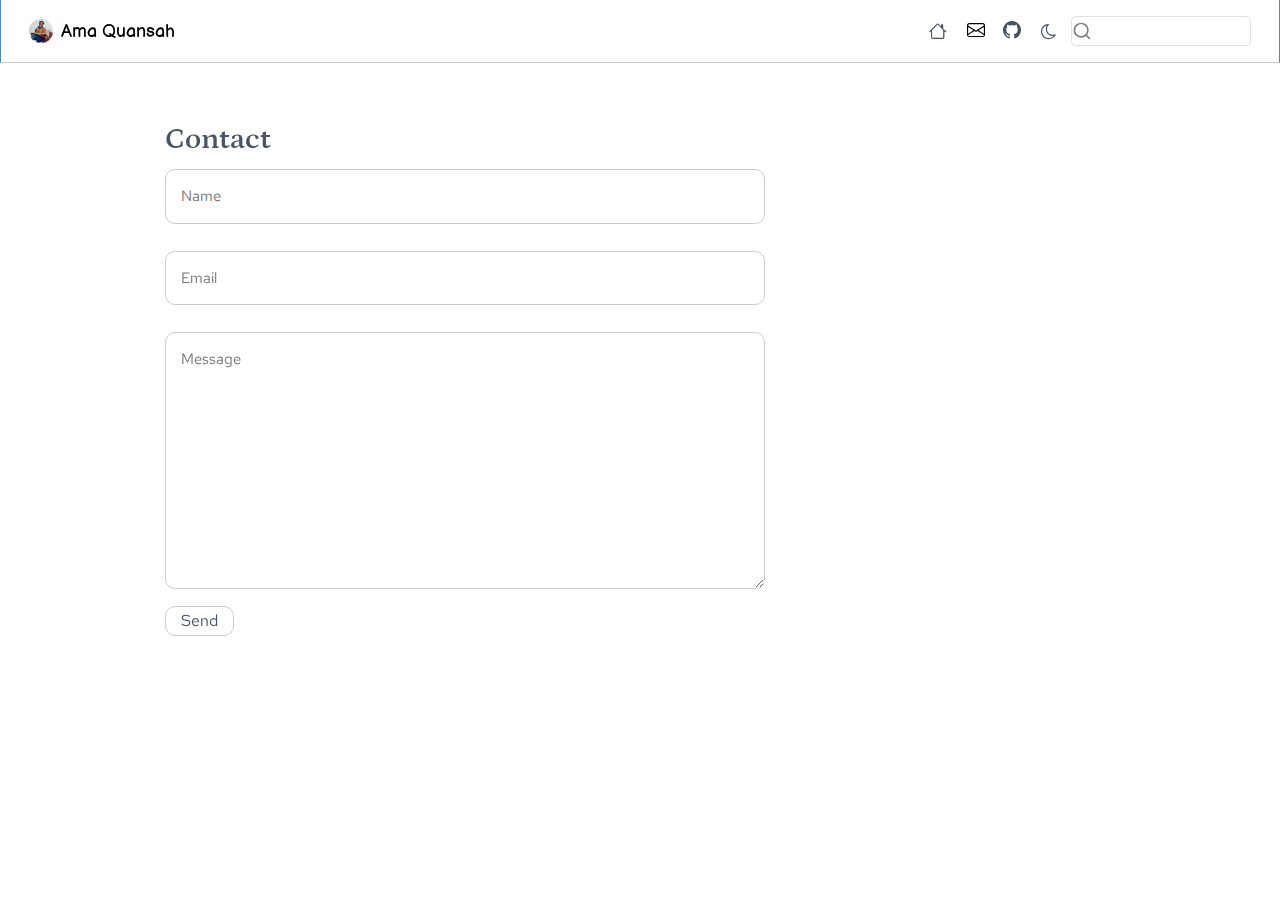
==== docs/contact/index.html @ acfba5a3 "first webpage commit" ====
<!DOCTYPE html>
<html xmlns="http://www.w3.org/1999/xhtml" lang="en" xml:lang="en"><head>

<meta charset="utf-8">
<meta name="generator" content="quarto-1.5.54">

<meta name="viewport" content="width=device-width, initial-scale=1.0, user-scalable=yes">


<title>Contact – Ama Quansah</title>
<style>
code{white-space: pre-wrap;}
span.smallcaps{font-variant: small-caps;}
div.columns{display: flex; gap: min(4vw, 1.5em);}
div.column{flex: auto; overflow-x: auto;}
div.hanging-indent{margin-left: 1.5em; text-indent: -1.5em;}
ul.task-list{list-style: none;}
ul.task-list li input[type="checkbox"] {
  width: 0.8em;
  margin: 0 0.8em 0.2em -1em; /* quarto-specific, see https://github.com/quarto-dev/quarto-cli/issues/4556 */ 
  vertical-align: middle;
}
</style>


<script src="../site_libs/quarto-nav/quarto-nav.js"></script>
<script src="../site_libs/clipboard/clipboard.min.js"></script>
<script src="../site_libs/quarto-search/autocomplete.umd.js"></script>
<script src="../site_libs/quarto-search/fuse.min.js"></script>
<script src="../site_libs/quarto-search/quarto-search.js"></script>
<meta name="quarto:offset" content="../">
<link href="../assets/imgs/ama.png" rel="icon" type="image/png">
<script src="../site_libs/quarto-html/quarto.js"></script>
<script src="../site_libs/quarto-html/popper.min.js"></script>
<script src="../site_libs/quarto-html/tippy.umd.min.js"></script>
<script src="../site_libs/quarto-html/anchor.min.js"></script>
<link href="../site_libs/quarto-html/tippy.css" rel="stylesheet">
<link href="../site_libs/quarto-html/quarto-syntax-highlighting.css" rel="stylesheet" id="quarto-text-highlighting-styles">
<script src="../site_libs/bootstrap/bootstrap.min.js"></script>
<link href="../site_libs/bootstrap/bootstrap-icons.css" rel="stylesheet">
<link href="../site_libs/bootstrap/bootstrap.min.css" rel="stylesheet" id="quarto-bootstrap" data-mode="light">
<script id="quarto-search-options" type="application/json">{
  "location": "navbar",
  "copy-button": false,
  "collapse-after": 3,
  "panel-placement": "end",
  "type": "textbox",
  "limit": 15,
  "keyboard-shortcut": [
    "f",
    "/",
    "s"
  ],
  "language": {
    "search-no-results-text": "No results",
    "search-matching-documents-text": "matching documents",
    "search-copy-link-title": "Copy link to search",
    "search-hide-matches-text": "Hide additional matches",
    "search-more-match-text": "more match in this document",
    "search-more-matches-text": "more matches in this document",
    "search-clear-button-title": "Clear",
    "search-text-placeholder": "",
    "search-detached-cancel-button-title": "Cancel",
    "search-submit-button-title": "Submit",
    "search-label": "Search"
  }
}</script>
<style>html{ scroll-behavior: smooth; }</style>


</head>

<body class="nav-fixed">

<div id="quarto-search-results"></div>
  <header id="quarto-header" class="headroom fixed-top">
    <nav class="navbar navbar-expand-lg " data-bs-theme="dark">
      <div class="navbar-container container-fluid">
      <div class="navbar-brand-container mx-auto">
    <a href="../index.html" class="navbar-brand navbar-brand-logo">
    <img src="../assets/imgs/ama.png" alt="" class="navbar-logo">
    </a>
    <a class="navbar-brand" href="../index.html">
    <span class="navbar-title">Ama Quansah</span>
    </a>
  </div>
            <div id="quarto-search" class="" title="Search"></div>
          <button class="navbar-toggler" type="button" data-bs-toggle="collapse" data-bs-target="#navbarCollapse" aria-controls="navbarCollapse" role="menu" aria-expanded="false" aria-label="Toggle navigation" onclick="if (window.quartoToggleHeadroom) { window.quartoToggleHeadroom(); }">
  <span class="navbar-toggler-icon"></span>
</button>
          <div class="collapse navbar-collapse" id="navbarCollapse">
            <ul class="navbar-nav navbar-nav-scroll ms-auto">
  <li class="nav-item">
    <a class="nav-link" href="../index.html"> <i class="bi bi-house" role="img">
</i> 
<span class="menu-text"> </span></a>
  </li>  
  <li class="nav-item compact">
    <a class="nav-link active" href="../contact/index.html" aria-current="page"> <i class="bi bi-envelope" role="img">
</i> 
<span class="menu-text"></span></a>
  </li>  
  <li class="nav-item compact">
    <a class="nav-link" href="https://github.com/amaquansah"> <i class="bi bi-github" role="img">
</i> 
<span class="menu-text"></span></a>
  </li>  
</ul>
          </div> <!-- /navcollapse -->
            <div class="quarto-navbar-tools">
</div>
      </div> <!-- /container-fluid -->
    </nav>
</header>
<!-- content -->
<div id="quarto-content" class="quarto-container page-columns page-rows-contents page-layout-article page-navbar">
<!-- sidebar -->
<!-- margin-sidebar -->
    <div id="quarto-margin-sidebar" class="sidebar margin-sidebar zindex-bottom">
        
    </div>
<!-- main -->
<main class="content" id="quarto-document-content">
<link rel="stylesheet" href="https://cdnjs.cloudflare.com/ajax/libs/font-awesome/6.0.0-beta3/css/all.min.css">
<link rel="stylesheet" href="../assets/css/styles.css">
<link rel="stylesheet" href="../assets/theme.scss">
<link rel="stylesheet" href="https://cdnjs.cloudflare.com/ajax/libs/font-awesome/4.7.0/css/font-awesome.min.css">

<header id="title-block-header" class="quarto-title-block default">
<div class="quarto-title">
<h1 class="title">Contact</h1>
</div>



<div class="quarto-title-meta">

    
  
    
  </div>
  


</header>


<style>
body {
    font-size: 15px;
}
form {
    max-width: 600px;
    margin: auto;
    margin-left: 0;
}
label {
    display: block;
    font-size: 15px;
}
input[type="text"], input[type="email"], textarea {
    width: 100%;
    padding: 15px;
    font-size: 15px;
    margin-top: 10px;
    border: 2px solid #ccc;
    border-radius: 10px;
}
input[type="text"]:focus, input[type="email"]:focus, textarea:focus {
    border: 4px solid #800020;
    outline: none;
}
button {
    display: block;
    width: auto;
    background-color: #800020;
    color: white;
    border: none;
    cursor: pointer;
    border-radius: 10px;
}
button.send-button {
    font-size: 16px;
    padding: 2px 15px;
    background-color: transparent;
    color: #495365;
    border: 1px solid #ccc;
}
body.dark-mode button.send-button {
    color: white;
}
button.send-button:hover {
    background-color: #800020;
    color: white;
}
nav button {
    all: unset;
}
</style>
<form action="https://formspree.io/f/mbljyaba" method="POST" id="contactForm">
<p><input type="text" id="name" name="name" placeholder="Name" required=""></p>
<p><input type="email" id="email" name="email" placeholder="Email" required=""></p>
<textarea id="message" name="message" rows="10" placeholder="Message" required=""></textarea>
<div style="height: 10px;">

</div>
<button type="submit" class="send-button">
Send
</button>
</form>
<script>
document.addEventListener("DOMContentLoaded", function() {
    var form = document.getElementById('contactForm');
    form.addEventListener('submit', function(event) {
        event.preventDefault(); // Prevent the default form submission
        fetch(form.action, {
            method: 'POST',
            body: new FormData(form),
            headers: {
                'Accept': 'application/json'
            },
        })
        .then(response => response.json())
        .then(data => {
            if (data.ok) {
                form.reset(); // Reset the form to clear fields
                alert('Email sent successfully!');
            } else {
                alert('There was an issue with sending the email.');
            }
        })
        .catch(error => {
            console.error('Error:', error);
            alert('Error sending message.');
        });
    });
});
</script>



</main> <!-- /main -->
<script id="quarto-html-after-body" type="application/javascript">
window.document.addEventListener("DOMContentLoaded", function (event) {
  const toggleBodyColorMode = (bsSheetEl) => {
    const mode = bsSheetEl.getAttribute("data-mode");
    const bodyEl = window.document.querySelector("body");
    if (mode === "dark") {
      bodyEl.classList.add("quarto-dark");
      bodyEl.classList.remove("quarto-light");
    } else {
      bodyEl.classList.add("quarto-light");
      bodyEl.classList.remove("quarto-dark");
    }
  }
  const toggleBodyColorPrimary = () => {
    const bsSheetEl = window.document.querySelector("link#quarto-bootstrap");
    if (bsSheetEl) {
      toggleBodyColorMode(bsSheetEl);
    }
  }
  toggleBodyColorPrimary();  
  const icon = "";
  const anchorJS = new window.AnchorJS();
  anchorJS.options = {
    placement: 'right',
    icon: icon
  };
  anchorJS.add('.anchored');
  const isCodeAnnotation = (el) => {
    for (const clz of el.classList) {
      if (clz.startsWith('code-annotation-')) {                     
        return true;
      }
    }
    return false;
  }
  const onCopySuccess = function(e) {
    // button target
    const button = e.trigger;
    // don't keep focus
    button.blur();
    // flash "checked"
    button.classList.add('code-copy-button-checked');
    var currentTitle = button.getAttribute("title");
    button.setAttribute("title", "Copied!");
    let tooltip;
    if (window.bootstrap) {
      button.setAttribute("data-bs-toggle", "tooltip");
      button.setAttribute("data-bs-placement", "left");
      button.setAttribute("data-bs-title", "Copied!");
      tooltip = new bootstrap.Tooltip(button, 
        { trigger: "manual", 
          customClass: "code-copy-button-tooltip",
          offset: [0, -8]});
      tooltip.show();    
    }
    setTimeout(function() {
      if (tooltip) {
        tooltip.hide();
        button.removeAttribute("data-bs-title");
        button.removeAttribute("data-bs-toggle");
        button.removeAttribute("data-bs-placement");
      }
      button.setAttribute("title", currentTitle);
      button.classList.remove('code-copy-button-checked');
    }, 1000);
    // clear code selection
    e.clearSelection();
  }
  const getTextToCopy = function(trigger) {
      const codeEl = trigger.previousElementSibling.cloneNode(true);
      for (const childEl of codeEl.children) {
        if (isCodeAnnotation(childEl)) {
          childEl.remove();
        }
      }
      return codeEl.innerText;
  }
  const clipboard = new window.ClipboardJS('.code-copy-button:not([data-in-quarto-modal])', {
    text: getTextToCopy
  });
  clipboard.on('success', onCopySuccess);
  if (window.document.getElementById('quarto-embedded-source-code-modal')) {
    // For code content inside modals, clipBoardJS needs to be initialized with a container option
    // TODO: Check when it could be a function (https://github.com/zenorocha/clipboard.js/issues/860)
    const clipboardModal = new window.ClipboardJS('.code-copy-button[data-in-quarto-modal]', {
      text: getTextToCopy,
      container: window.document.getElementById('quarto-embedded-source-code-modal')
    });
    clipboardModal.on('success', onCopySuccess);
  }
    var localhostRegex = new RegExp(/^(?:http|https):\/\/localhost\:?[0-9]*\//);
    var mailtoRegex = new RegExp(/^mailto:/);
      var filterRegex = new RegExp('/' + window.location.host + '/');
    var isInternal = (href) => {
        return filterRegex.test(href) || localhostRegex.test(href) || mailtoRegex.test(href);
    }
    // Inspect non-navigation links and adorn them if external
 	var links = window.document.querySelectorAll('a[href]:not(.nav-link):not(.navbar-brand):not(.toc-action):not(.sidebar-link):not(.sidebar-item-toggle):not(.pagination-link):not(.no-external):not([aria-hidden]):not(.dropdown-item):not(.quarto-navigation-tool):not(.about-link)');
    for (var i=0; i<links.length; i++) {
      const link = links[i];
      if (!isInternal(link.href)) {
        // undo the damage that might have been done by quarto-nav.js in the case of
        // links that we want to consider external
        if (link.dataset.originalHref !== undefined) {
          link.href = link.dataset.originalHref;
        }
      }
    }
  function tippyHover(el, contentFn, onTriggerFn, onUntriggerFn) {
    const config = {
      allowHTML: true,
      maxWidth: 500,
      delay: 100,
      arrow: false,
      appendTo: function(el) {
          return el.parentElement;
      },
      interactive: true,
      interactiveBorder: 10,
      theme: 'quarto',
      placement: 'bottom-start',
    };
    if (contentFn) {
      config.content = contentFn;
    }
    if (onTriggerFn) {
      config.onTrigger = onTriggerFn;
    }
    if (onUntriggerFn) {
      config.onUntrigger = onUntriggerFn;
    }
    window.tippy(el, config); 
  }
  const noterefs = window.document.querySelectorAll('a[role="doc-noteref"]');
  for (var i=0; i<noterefs.length; i++) {
    const ref = noterefs[i];
    tippyHover(ref, function() {
      // use id or data attribute instead here
      let href = ref.getAttribute('data-footnote-href') || ref.getAttribute('href');
      try { href = new URL(href).hash; } catch {}
      const id = href.replace(/^#\/?/, "");
      const note = window.document.getElementById(id);
      if (note) {
        return note.innerHTML;
      } else {
        return "";
      }
    });
  }
  const xrefs = window.document.querySelectorAll('a.quarto-xref');
  const processXRef = (id, note) => {
    // Strip column container classes
    const stripColumnClz = (el) => {
      el.classList.remove("page-full", "page-columns");
      if (el.children) {
        for (const child of el.children) {
          stripColumnClz(child);
        }
      }
    }
    stripColumnClz(note)
    if (id === null || id.startsWith('sec-')) {
      // Special case sections, only their first couple elements
      const container = document.createElement("div");
      if (note.children && note.children.length > 2) {
        container.appendChild(note.children[0].cloneNode(true));
        for (let i = 1; i < note.children.length; i++) {
          const child = note.children[i];
          if (child.tagName === "P" && child.innerText === "") {
            continue;
          } else {
            container.appendChild(child.cloneNode(true));
            break;
          }
        }
        if (window.Quarto?.typesetMath) {
          window.Quarto.typesetMath(container);
        }
        return container.innerHTML
      } else {
        if (window.Quarto?.typesetMath) {
          window.Quarto.typesetMath(note);
        }
        return note.innerHTML;
      }
    } else {
      // Remove any anchor links if they are present
      const anchorLink = note.querySelector('a.anchorjs-link');
      if (anchorLink) {
        anchorLink.remove();
      }
      if (window.Quarto?.typesetMath) {
        window.Quarto.typesetMath(note);
      }
      // TODO in 1.5, we should make sure this works without a callout special case
      if (note.classList.contains("callout")) {
        return note.outerHTML;
      } else {
        return note.innerHTML;
      }
    }
  }
  for (var i=0; i<xrefs.length; i++) {
    const xref = xrefs[i];
    tippyHover(xref, undefined, function(instance) {
      instance.disable();
      let url = xref.getAttribute('href');
      let hash = undefined; 
      if (url.startsWith('#')) {
        hash = url;
      } else {
        try { hash = new URL(url).hash; } catch {}
      }
      if (hash) {
        const id = hash.replace(/^#\/?/, "");
        const note = window.document.getElementById(id);
        if (note !== null) {
          try {
            const html = processXRef(id, note.cloneNode(true));
            instance.setContent(html);
          } finally {
            instance.enable();
            instance.show();
          }
        } else {
          // See if we can fetch this
          fetch(url.split('#')[0])
          .then(res => res.text())
          .then(html => {
            const parser = new DOMParser();
            const htmlDoc = parser.parseFromString(html, "text/html");
            const note = htmlDoc.getElementById(id);
            if (note !== null) {
              const html = processXRef(id, note);
              instance.setContent(html);
            } 
          }).finally(() => {
            instance.enable();
            instance.show();
          });
        }
      } else {
        // See if we can fetch a full url (with no hash to target)
        // This is a special case and we should probably do some content thinning / targeting
        fetch(url)
        .then(res => res.text())
        .then(html => {
          const parser = new DOMParser();
          const htmlDoc = parser.parseFromString(html, "text/html");
          const note = htmlDoc.querySelector('main.content');
          if (note !== null) {
            // This should only happen for chapter cross references
            // (since there is no id in the URL)
            // remove the first header
            if (note.children.length > 0 && note.children[0].tagName === "HEADER") {
              note.children[0].remove();
            }
            const html = processXRef(null, note);
            instance.setContent(html);
          } 
        }).finally(() => {
          instance.enable();
          instance.show();
        });
      }
    }, function(instance) {
    });
  }
      let selectedAnnoteEl;
      const selectorForAnnotation = ( cell, annotation) => {
        let cellAttr = 'data-code-cell="' + cell + '"';
        let lineAttr = 'data-code-annotation="' +  annotation + '"';
        const selector = 'span[' + cellAttr + '][' + lineAttr + ']';
        return selector;
      }
      const selectCodeLines = (annoteEl) => {
        const doc = window.document;
        const targetCell = annoteEl.getAttribute("data-target-cell");
        const targetAnnotation = annoteEl.getAttribute("data-target-annotation");
        const annoteSpan = window.document.querySelector(selectorForAnnotation(targetCell, targetAnnotation));
        const lines = annoteSpan.getAttribute("data-code-lines").split(",");
        const lineIds = lines.map((line) => {
          return targetCell + "-" + line;
        })
        let top = null;
        let height = null;
        let parent = null;
        if (lineIds.length > 0) {
            //compute the position of the single el (top and bottom and make a div)
            const el = window.document.getElementById(lineIds[0]);
            top = el.offsetTop;
            height = el.offsetHeight;
            parent = el.parentElement.parentElement;
          if (lineIds.length > 1) {
            const lastEl = window.document.getElementById(lineIds[lineIds.length - 1]);
            const bottom = lastEl.offsetTop + lastEl.offsetHeight;
            height = bottom - top;
          }
          if (top !== null && height !== null && parent !== null) {
            // cook up a div (if necessary) and position it 
            let div = window.document.getElementById("code-annotation-line-highlight");
            if (div === null) {
              div = window.document.createElement("div");
              div.setAttribute("id", "code-annotation-line-highlight");
              div.style.position = 'absolute';
              parent.appendChild(div);
            }
            div.style.top = top - 2 + "px";
            div.style.height = height + 4 + "px";
            div.style.left = 0;
            let gutterDiv = window.document.getElementById("code-annotation-line-highlight-gutter");
            if (gutterDiv === null) {
              gutterDiv = window.document.createElement("div");
              gutterDiv.setAttribute("id", "code-annotation-line-highlight-gutter");
              gutterDiv.style.position = 'absolute';
              const codeCell = window.document.getElementById(targetCell);
              const gutter = codeCell.querySelector('.code-annotation-gutter');
              gutter.appendChild(gutterDiv);
            }
            gutterDiv.style.top = top - 2 + "px";
            gutterDiv.style.height = height + 4 + "px";
          }
          selectedAnnoteEl = annoteEl;
        }
      };
      const unselectCodeLines = () => {
        const elementsIds = ["code-annotation-line-highlight", "code-annotation-line-highlight-gutter"];
        elementsIds.forEach((elId) => {
          const div = window.document.getElementById(elId);
          if (div) {
            div.remove();
          }
        });
        selectedAnnoteEl = undefined;
      };
        // Handle positioning of the toggle
    window.addEventListener(
      "resize",
      throttle(() => {
        elRect = undefined;
        if (selectedAnnoteEl) {
          selectCodeLines(selectedAnnoteEl);
        }
      }, 10)
    );
    function throttle(fn, ms) {
    let throttle = false;
    let timer;
      return (...args) => {
        if(!throttle) { // first call gets through
            fn.apply(this, args);
            throttle = true;
        } else { // all the others get throttled
            if(timer) clearTimeout(timer); // cancel #2
            timer = setTimeout(() => {
              fn.apply(this, args);
              timer = throttle = false;
            }, ms);
        }
      };
    }
      // Attach click handler to the DT
      const annoteDls = window.document.querySelectorAll('dt[data-target-cell]');
      for (const annoteDlNode of annoteDls) {
        annoteDlNode.addEventListener('click', (event) => {
          const clickedEl = event.target;
          if (clickedEl !== selectedAnnoteEl) {
            unselectCodeLines();
            const activeEl = window.document.querySelector('dt[data-target-cell].code-annotation-active');
            if (activeEl) {
              activeEl.classList.remove('code-annotation-active');
            }
            selectCodeLines(clickedEl);
            clickedEl.classList.add('code-annotation-active');
          } else {
            // Unselect the line
            unselectCodeLines();
            clickedEl.classList.remove('code-annotation-active');
          }
        });
      }
  const findCites = (el) => {
    const parentEl = el.parentElement;
    if (parentEl) {
      const cites = parentEl.dataset.cites;
      if (cites) {
        return {
          el,
          cites: cites.split(' ')
        };
      } else {
        return findCites(el.parentElement)
      }
    } else {
      return undefined;
    }
  };
  var bibliorefs = window.document.querySelectorAll('a[role="doc-biblioref"]');
  for (var i=0; i<bibliorefs.length; i++) {
    const ref = bibliorefs[i];
    const citeInfo = findCites(ref);
    if (citeInfo) {
      tippyHover(citeInfo.el, function() {
        var popup = window.document.createElement('div');
        citeInfo.cites.forEach(function(cite) {
          var citeDiv = window.document.createElement('div');
          citeDiv.classList.add('hanging-indent');
          citeDiv.classList.add('csl-entry');
          var biblioDiv = window.document.getElementById('ref-' + cite);
          if (biblioDiv) {
            citeDiv.innerHTML = biblioDiv.innerHTML;
          }
          popup.appendChild(citeDiv);
        });
        return popup.innerHTML;
      });
    }
  }
});
</script>
</div> <!-- /content -->
<script src="../assets/js/scripts.js"></script>




<script src="../site_libs/quarto-html/zenscroll-min.js"></script>
</body></html>
---- docs/site_libs/quarto-html/tippy.css ----
.tippy-box[data-animation=fade][data-state=hidden]{opacity:0}[data-tippy-root]{max-width:calc(100vw - 10px)}.tippy-box{position:relative;background-color:#333;color:#fff;border-radius:4px;font-size:14px;line-height:1.4;white-space:normal;outline:0;transition-property:transform,visibility,opacity}.tippy-box[data-placement^=top]>.tippy-arrow{bottom:0}.tippy-box[data-placement^=top]>.tippy-arrow:before{bottom:-7px;left:0;border-width:8px 8px 0;border-top-color:initial;transform-origin:center top}.tippy-box[data-placement^=bottom]>.tippy-arrow{top:0}.tippy-box[data-placement^=bottom]>.tippy-arrow:before{top:-7px;left:0;border-width:0 8px 8px;border-bottom-color:initial;transform-origin:center bottom}.tippy-box[data-placement^=left]>.tippy-arrow{right:0}.tippy-box[data-placement^=left]>.tippy-arrow:before{border-width:8px 0 8px 8px;border-left-color:initial;right:-7px;transform-origin:center left}.tippy-box[data-placement^=right]>.tippy-arrow{left:0}.tippy-box[data-placement^=right]>.tippy-arrow:before{left:-7px;border-width:8px 8px 8px 0;border-right-color:initial;transform-origin:center right}.tippy-box[data-inertia][data-state=visible]{transition-timing-function:cubic-bezier(.54,1.5,.38,1.11)}.tippy-arrow{width:16px;height:16px;color:#333}.tippy-arrow:before{content:"";position:absolute;border-color:transparent;border-style:solid}.tippy-content{position:relative;padding:5px 9px;z-index:1}
---- docs/site_libs/quarto-html/quarto-syntax-highlighting.css ----
/* quarto syntax highlight colors */
:root {
  --quarto-hl-ot-color: #d91e18;
  --quarto-hl-at-color: #a55a00;
  --quarto-hl-ss-color: #008000;
  --quarto-hl-an-color: #696969;
  --quarto-hl-fu-color: #06287e;
  --quarto-hl-st-color: #008000;
  --quarto-hl-cf-color: #d91e18;
  --quarto-hl-op-color: #00769e;
  --quarto-hl-er-color: #7928a1;
  --quarto-hl-bn-color: #7928a1;
  --quarto-hl-al-color: #7928a1;
  --quarto-hl-va-color: #a55a00;
  --quarto-hl-bu-color: inherit;
  --quarto-hl-ex-color: inherit;
  --quarto-hl-pp-color: #7928a1;
  --quarto-hl-in-color: #696969;
  --quarto-hl-vs-color: #008000;
  --quarto-hl-wa-color: #696969;
  --quarto-hl-do-color: #696969;
  --quarto-hl-im-color: inherit;
  --quarto-hl-ch-color: #008000;
  --quarto-hl-dt-color: #7928a1;
  --quarto-hl-fl-color: #a55a00;
  --quarto-hl-co-color: #696969;
  --quarto-hl-cv-color: #696969;
  --quarto-hl-cn-color: #d91e18;
  --quarto-hl-sc-color: #00769e;
  --quarto-hl-dv-color: #7928a1;
  --quarto-hl-kw-color: #d91e18;
}

/* other quarto variables */
:root {
  --quarto-font-monospace: "Dank Mono", SFMono-Regular, Menlo, Monaco, Consolas, "Liberation Mono", "Courier New", monospace;
}

pre > code.sourceCode > span {
  color: #545454;
}

code span {
  color: #545454;
}

code.sourceCode > span {
  color: #545454;
}

div.sourceCode,
div.sourceCode pre.sourceCode {
  color: #545454;
}

code span.ot {
  color: #d91e18;
  font-style: inherit;
}

code span.at {
  color: #a55a00;
  font-style: inherit;
}

code span.ss {
  color: #008000;
  font-style: inherit;
}

code span.an {
  color: #696969;
  font-style: inherit;
}

code span.fu {
  color: #06287e;
  font-style: inherit;
}

code span.st {
  color: #008000;
  font-style: inherit;
}

code span.cf {
  color: #d91e18;
  font-style: inherit;
}

code span.op {
  color: #00769e;
  font-style: inherit;
}

code span.er {
  color: #7928a1;
  font-style: inherit;
}

code span.bn {
  color: #7928a1;
  font-style: inherit;
}

code span.al {
  color: #7928a1;
  font-style: inherit;
}

code span.va {
  color: #a55a00;
  font-style: inherit;
}

code span.bu {
  font-style: inherit;
}

code span.ex {
  font-style: inherit;
}

code span.pp {
  color: #7928a1;
  font-style: inherit;
}

code span.in {
  color: #696969;
  font-style: inherit;
}

code span.vs {
  color: #008000;
  font-style: inherit;
}

code span.wa {
  color: #696969;
  font-style: italic;
}

code span.do {
  color: #696969;
  font-style: italic;
}

code span.im {
  font-style: inherit;
}

code span.ch {
  color: #008000;
  font-style: inherit;
}

code span.dt {
  color: #7928a1;
  font-style: inherit;
}

code span.fl {
  color: #a55a00;
  font-style: inherit;
}

code span.co {
  color: #696969;
  font-style: inherit;
}

code span.cv {
  color: #696969;
  font-style: italic;
}

code span.cn {
  color: #d91e18;
  font-style: inherit;
}

code span.sc {
  color: #00769e;
  font-style: inherit;
}

code span.dv {
  color: #7928a1;
  font-style: inherit;
}

code span.kw {
  color: #d91e18;
  font-style: inherit;
}

.prevent-inlining {
  content: "</";
}

/*# sourceMappingURL=debc5d5d77c3f9108843748ff7464032.css.map */
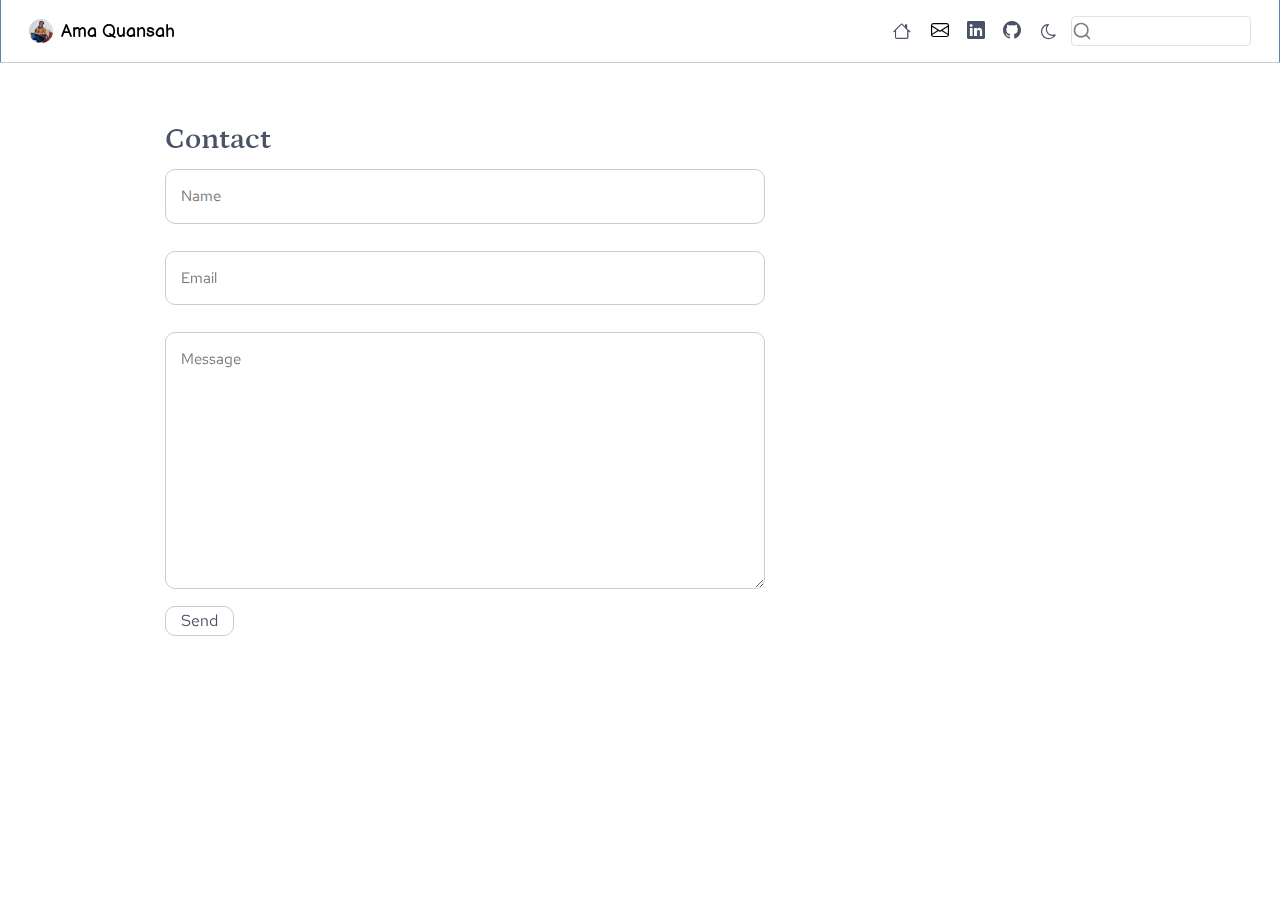
==== commit dd18035a: "updated homepage" ====
--- a/docs/contact/index.html
+++ b/docs/contact/index.html
@@ -101,6 +101,11 @@
 <span class="menu-text"></span></a>
   </li>  
   <li class="nav-item compact">
+    <a class="nav-link" href="https://www.linkedin.com/in/amagyesiwaa"> <i class="bi bi-linkedin" role="img">
+</i> 
+<span class="menu-text"></span></a>
+  </li>  
+  <li class="nav-item compact">
     <a class="nav-link" href="https://github.com/amaquansah"> <i class="bi bi-github" role="img">
 </i> 
 <span class="menu-text"></span></a>
@@ -167,13 +172,13 @@
     border-radius: 10px;
 }
 input[type="text"]:focus, input[type="email"]:focus, textarea:focus {
-    border: 4px solid #800020;
+    border: 4px solid #0096c7;
     outline: none;
 }
 button {
     display: block;
     width: auto;
-    background-color: #800020;
+    background-color: #0096c7;
     color: white;
     border: none;
     cursor: pointer;
@@ -190,7 +195,7 @@
     color: white;
 }
 button.send-button:hover {
-    background-color: #800020;
+    background-color: #0096c7;
     color: white;
 }
 nav button {
